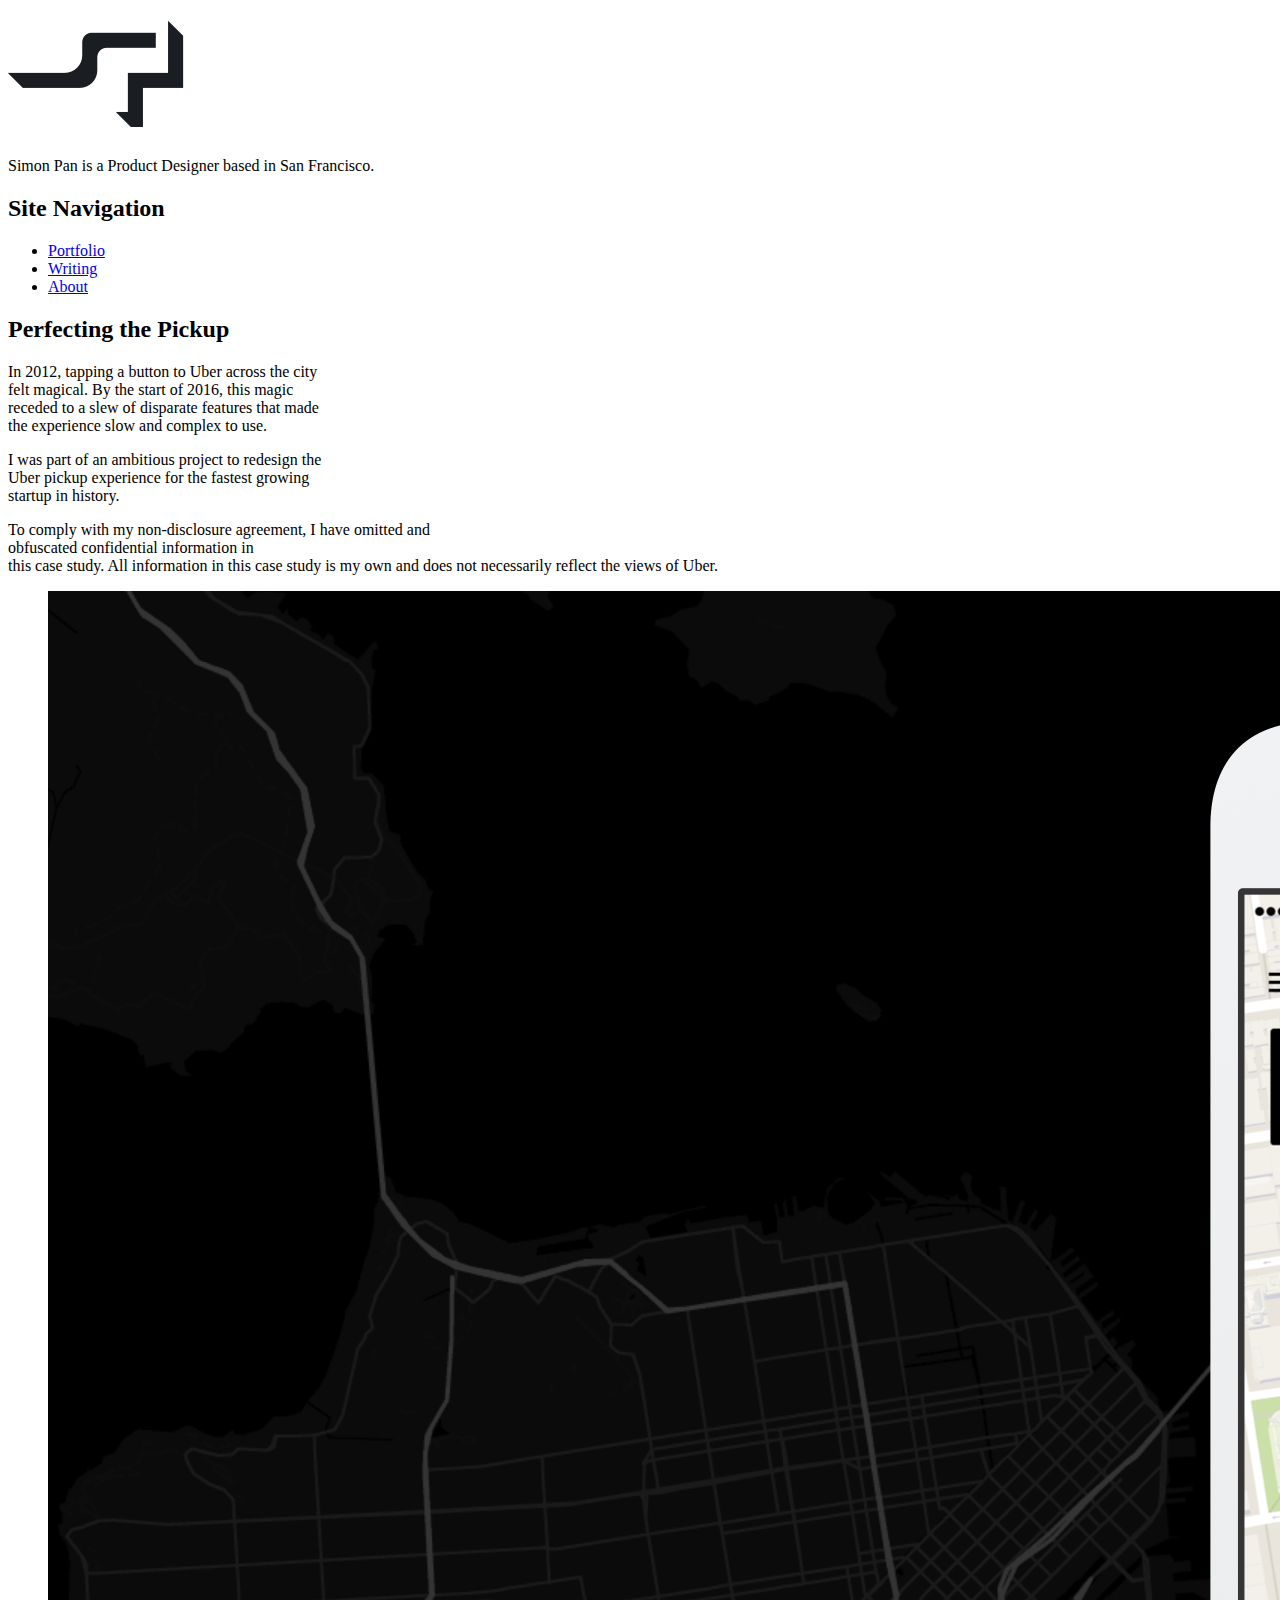
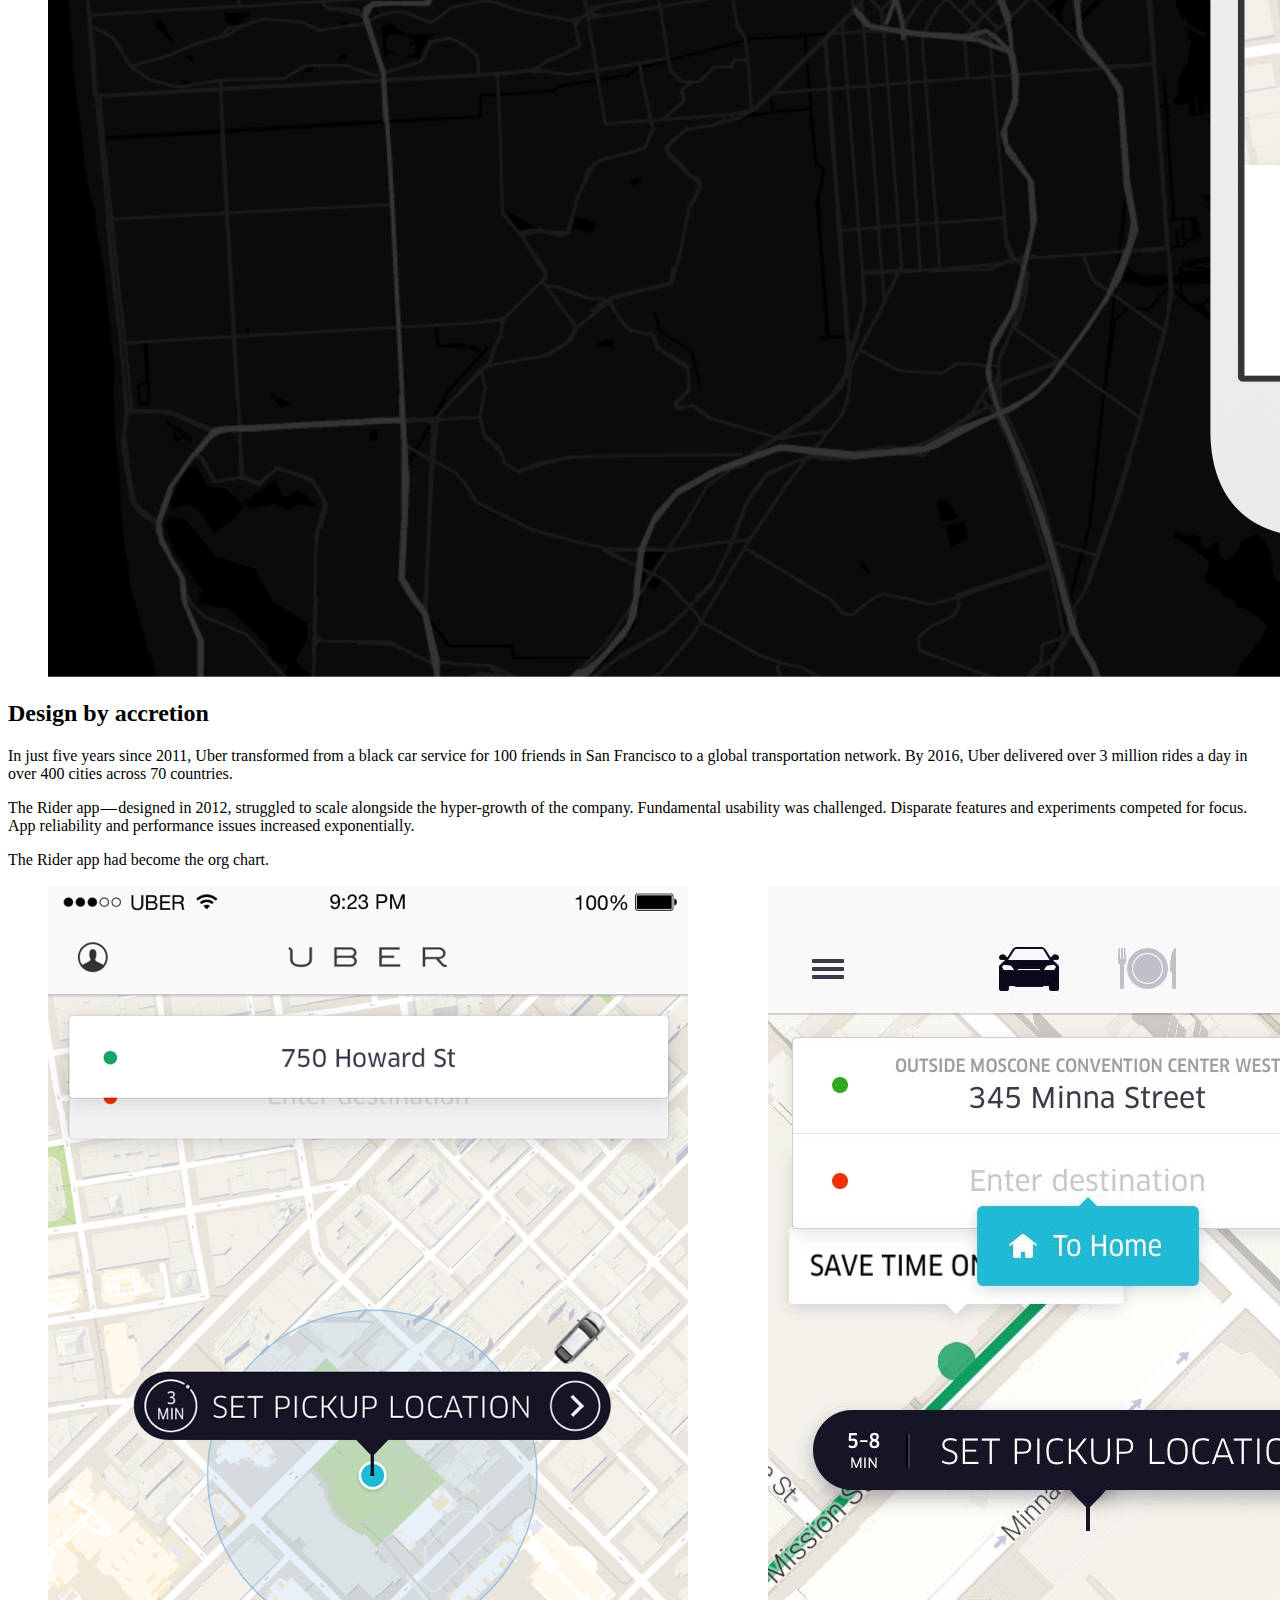
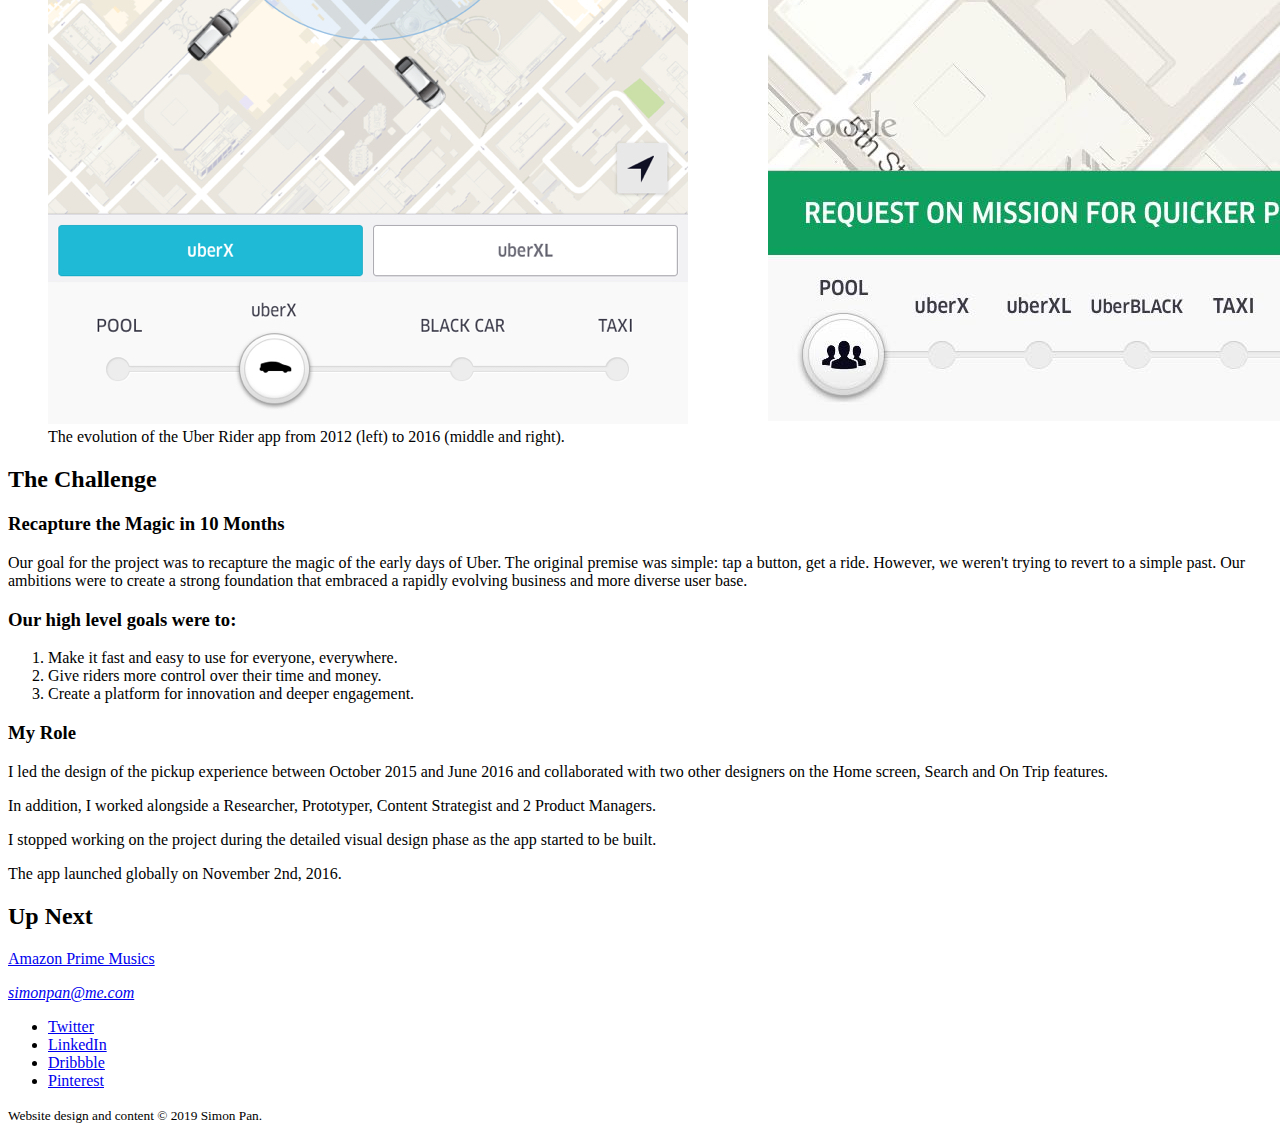
==== uber.html @ c7e6ed30 "uber 포트폴리오 페이지" ====
<!DOCTYPE html>
<html lang="en">
  <head>
    <meta charset="UTF-8" />
    <meta name="viewport" content="width=device-width, initial-scale=1.0" />
    <meta http-equiv="X-UA-Compatible" content="ie=edge" />
    <title>Uber Portfolio</title>
    <link rel="stylesheet" href="css/style.css" />
  </head>
  <body>
    <div class="container">
      <header class="header">
        <h1 class="logo">
          <a href="index.html"><img src="img/sp-logo.png" alt="Simon Pan"/></a>
        </h1>
        <p class="introduce">
          Simon Pan is a Product Designer based in San Francisco.
        </p>
        <nav class="navigation">
          <h2 class="readable-hidden">Site Navigation</h2>
          <ul class="menu">
            <li class="is-act test"><a href="#">Portfolio</a></li>
            <li><a href="#">Writing</a></li>
            <li><a href="#">About</a></li>
          </ul>
        </nav>
      </header>
      <main class="portfolio">
        <section>
          <h2 class="title">Perfecting the Pickup</h2>
          <p>In 2012, tapping a button to Uber across the city <br>felt magical. By the start of 2016, this magic <br>receded to a slew of disparate features that made <br>the experience slow and complex to use.</p>
          <p>I was part of an ambitious project to redesign the <br>Uber pickup experience for the fastest growing <br>startup in history.</p>
          <p class="comment">To comply with my non-disclosure agreement, I have omitted and <br>obfuscated confidential information in <br>this case study. All information in this case study is my own and does not necessarily reflect the views of Uber.</p>
          <figure class="thumbnail">
            <img src="uber/uber-hero.jpg" alt="">
          </figure>
        </section>
        <section>
          <h2 class="title">Design by accretion</h2>
          <p>In just five years since 2011, Uber transformed from a black car service for 100 friends in San Francisco to a global transportation network. By 2016, Uber delivered over 3 million rides a day in over 400 cities across 70 countries.</p>
          <p>The Rider app — designed in 2012, struggled to scale alongside the hyper-growth of the company. Fundamental usability was challenged. Disparate features and experiments competed for focus. App reliability and performance issues increased exponentially.</p>
          <p>The Rider app had become the org chart.</p>
          <figure class="thumbnail">
            <img src="uber/uber-2012-2016.jpg" alt="">
            <figcaption>The evolution of the Uber Rider app from 2012 (left) to 2016 (middle and right).</figcaption>
          </figure>
        </section>
        <section>
          <h2 class="small-title">The Challenge</h2>
          <h3 class="title">Recapture the Magic in 10 Months</h3>
          <p>Our goal for the project was to recapture the magic of the early days of Uber. The original premise was simple: tap a button, get a ride. However, we weren't trying to revert to a simple past. Our ambitions were to create a strong foundation that embraced a rapidly evolving business and more diverse user base.</p>
          <h3 class="list-title">Our high level goals were to:</h3>
          <ol>
            <li>Make it fast and easy to use for everyone, everywhere.</li>
            <li>Give riders more control over their time and money.</li>
            <li>Create a platform for innovation and deeper engagement.</li>
          </ol>
          <h3 class="title">My Role</h3>
          <p>I led the design of the pickup experience between October 2015 and June 2016 and collaborated with two other designers on the Home screen, Search and On Trip features.</p>
          <p>In addition, I worked alongside a Researcher, Prototyper, Content Strategist and 2 Product Managers.</p>
          <p>I stopped working on the project during the detailed visual design phase as the app started to be built.</p>
          <p>The app launched globally on November 2nd, 2016.</p>
        </section>
      </main>
      <article class="next-protfolio">
        <h2 class="next-title">Up Next</h2>
        <p><a href="amazon.html">Amazon Prime Musics</a></p>
      </article>
      <footer class="footer">
        <address class="email">
          <a href="mailto:simonpan@me.com">simonpan@me.com</a>
        </address>
        <ul class="sns">
          <li><a href="#">Twitter</a></li>
          <li><a href="#">LinkedIn</a></li>
          <li><a href="#">Dribbble</a></li>
          <li><a href="#">Pinterest</a></li>
        </ul>
        <small class="copyright">
          Website design and content &copy; 2019 Simon Pan.
        </small>
      </footer>
    </div>
  </body>
</html>
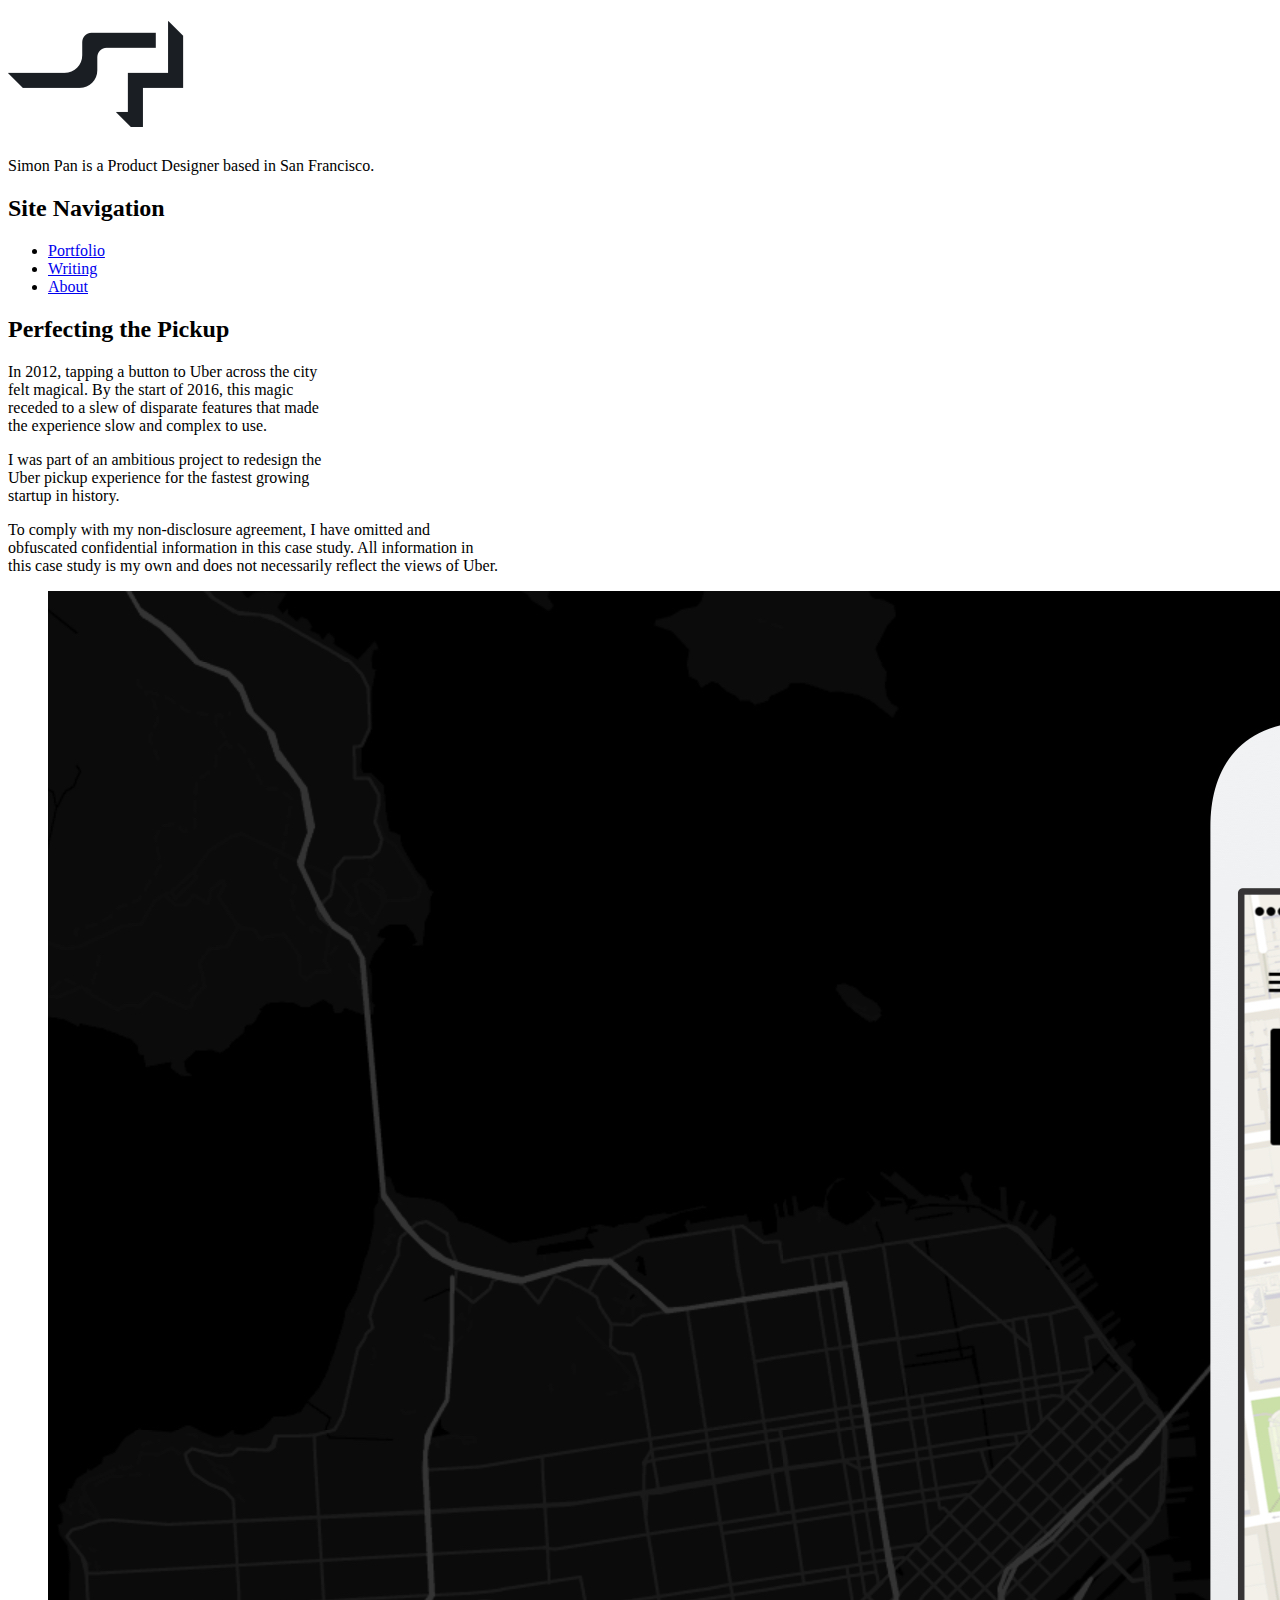
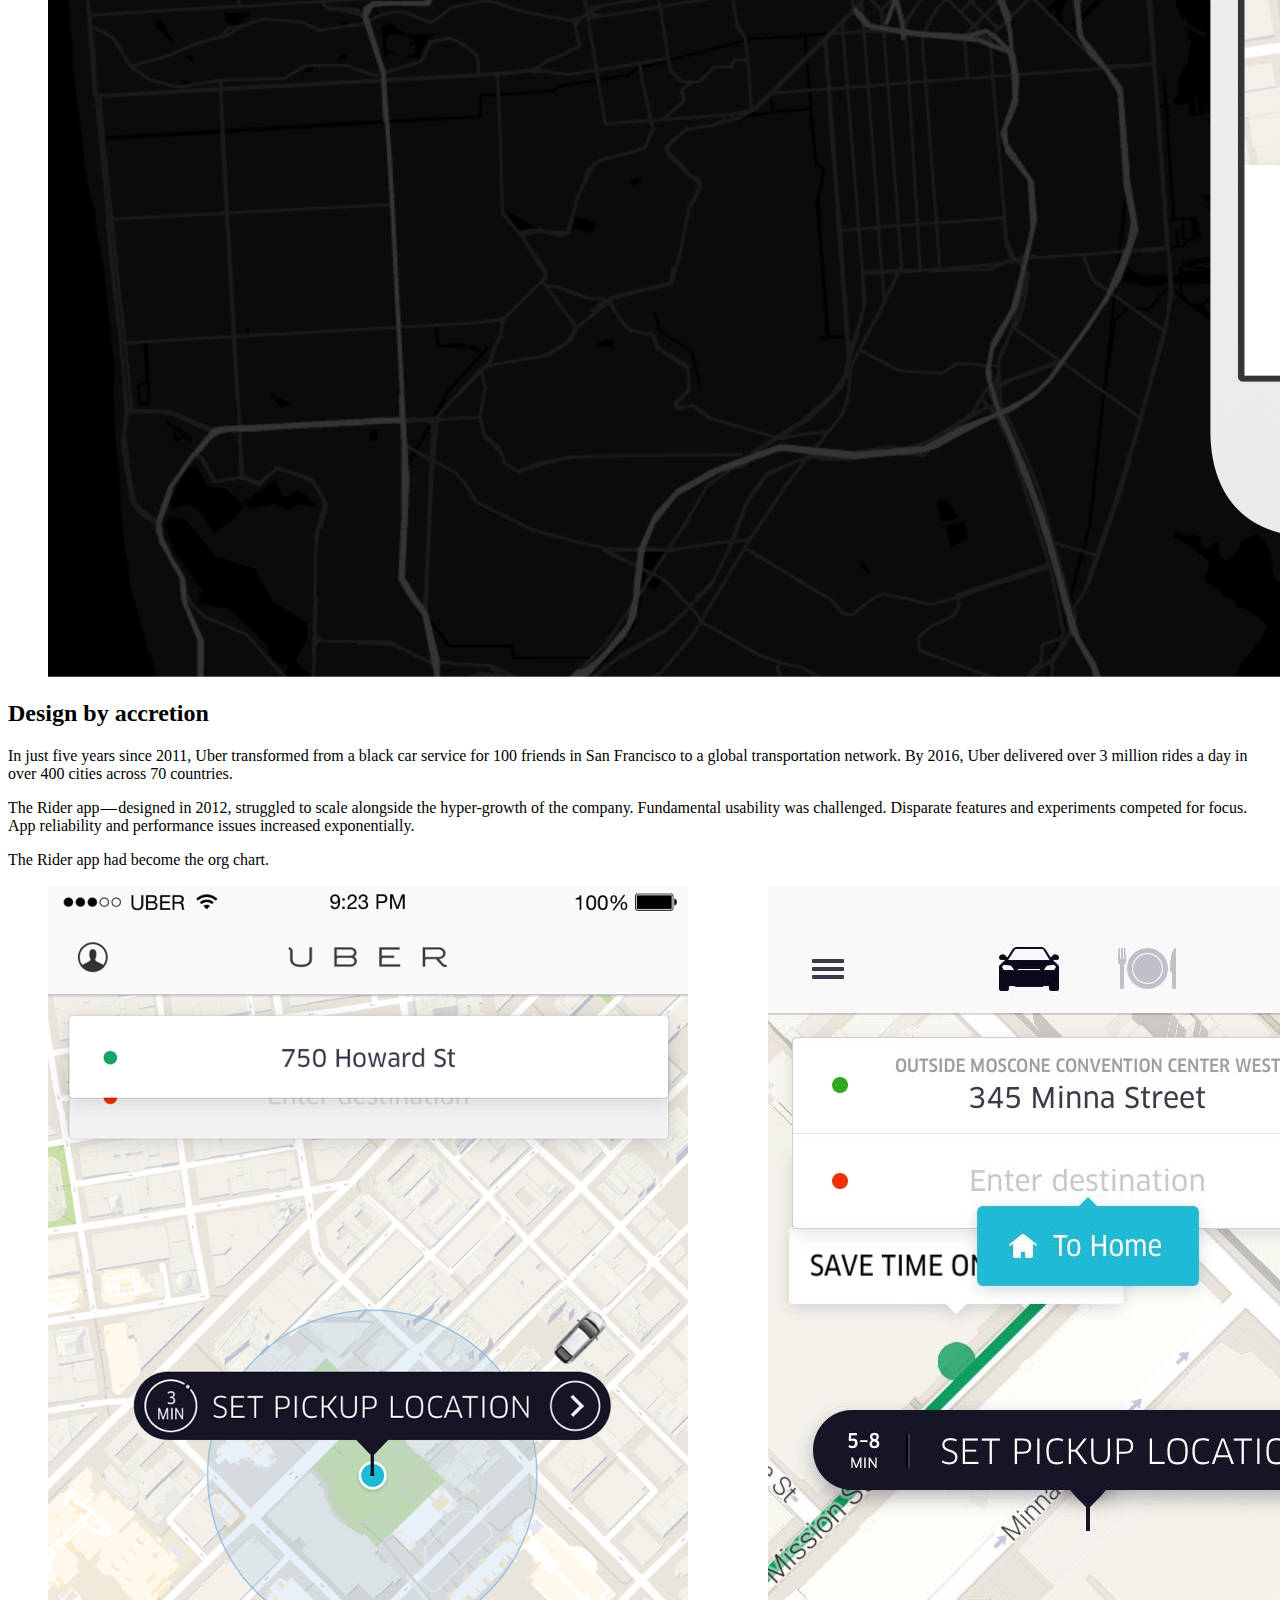
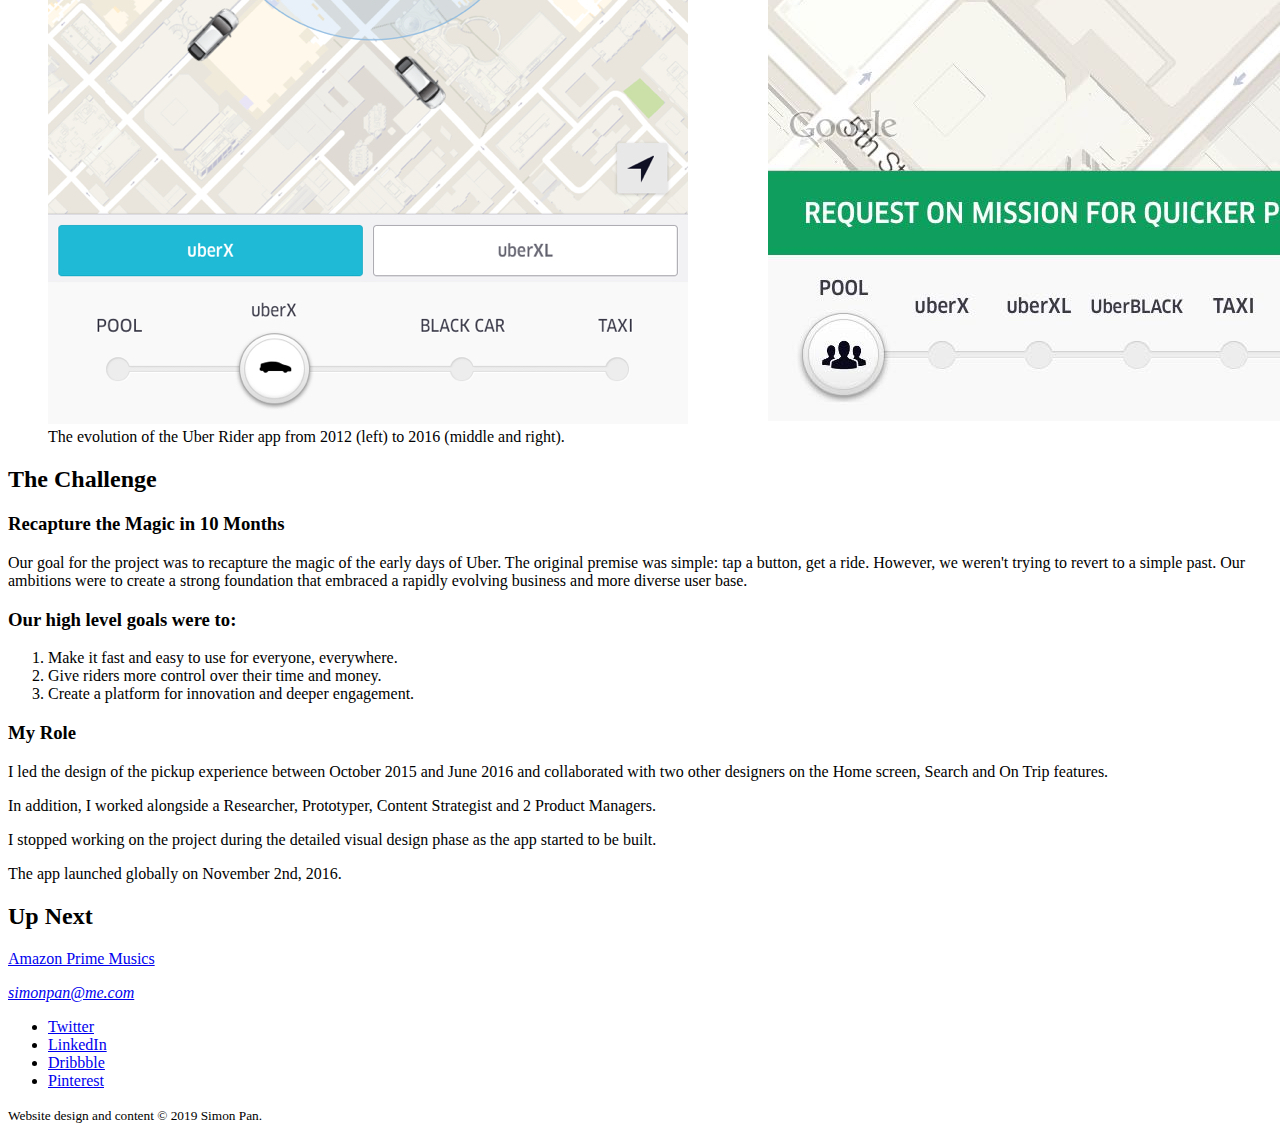
==== commit 8117c8eb: "클래스 추가" ====
--- a/uber.html
+++ b/uber.html
@@ -26,16 +26,16 @@
         </nav>
       </header>
       <main class="portfolio">
-        <section>
+        <section class="dark">
           <h2 class="title">Perfecting the Pickup</h2>
           <p>In 2012, tapping a button to Uber across the city <br>felt magical. By the start of 2016, this magic <br>receded to a slew of disparate features that made <br>the experience slow and complex to use.</p>
           <p>I was part of an ambitious project to redesign the <br>Uber pickup experience for the fastest growing <br>startup in history.</p>
-          <p class="comment">To comply with my non-disclosure agreement, I have omitted and <br>obfuscated confidential information in <br>this case study. All information in this case study is my own and does not necessarily reflect the views of Uber.</p>
+          <p class="comment">To comply with my non-disclosure agreement, I have omitted and <br>obfuscated confidential information in this case study. All information in <br>this case study is my own and does not necessarily reflect the views of Uber.</p>
           <figure class="thumbnail">
             <img src="uber/uber-hero.jpg" alt="">
           </figure>
         </section>
-        <section>
+        <section class="light">
           <h2 class="title">Design by accretion</h2>
           <p>In just five years since 2011, Uber transformed from a black car service for 100 friends in San Francisco to a global transportation network. By 2016, Uber delivered over 3 million rides a day in over 400 cities across 70 countries.</p>
           <p>The Rider app — designed in 2012, struggled to scale alongside the hyper-growth of the company. Fundamental usability was challenged. Disparate features and experiments competed for focus. App reliability and performance issues increased exponentially.</p>
@@ -45,24 +45,26 @@
             <figcaption>The evolution of the Uber Rider app from 2012 (left) to 2016 (middle and right).</figcaption>
           </figure>
         </section>
-        <section>
-          <h2 class="small-title">The Challenge</h2>
-          <h3 class="title">Recapture the Magic in 10 Months</h3>
+        <section class="light">
+          <div class="wrapper">
+          <h2 class="small title group">The Challenge</h2>
+          <h3 class="title group">Recapture the Magic in 10 Months</h3>
           <p>Our goal for the project was to recapture the magic of the early days of Uber. The original premise was simple: tap a button, get a ride. However, we weren't trying to revert to a simple past. Our ambitions were to create a strong foundation that embraced a rapidly evolving business and more diverse user base.</p>
-          <h3 class="list-title">Our high level goals were to:</h3>
+          <h3 class="list title">Our high level goals were to:</h3>
           <ol>
             <li>Make it fast and easy to use for everyone, everywhere.</li>
             <li>Give riders more control over their time and money.</li>
             <li>Create a platform for innovation and deeper engagement.</li>
           </ol>
-          <h3 class="title">My Role</h3>
+          <h3 class="title medium">My Role</h3>
           <p>I led the design of the pickup experience between October 2015 and June 2016 and collaborated with two other designers on the Home screen, Search and On Trip features.</p>
           <p>In addition, I worked alongside a Researcher, Prototyper, Content Strategist and 2 Product Managers.</p>
           <p>I stopped working on the project during the detailed visual design phase as the app started to be built.</p>
           <p>The app launched globally on November 2nd, 2016.</p>
+        </div>
         </section>
       </main>
-      <article class="next-protfolio">
+      <article class="next-portfolio dark">
         <h2 class="next-title">Up Next</h2>
         <p><a href="amazon.html">Amazon Prime Musics</a></p>
       </article>
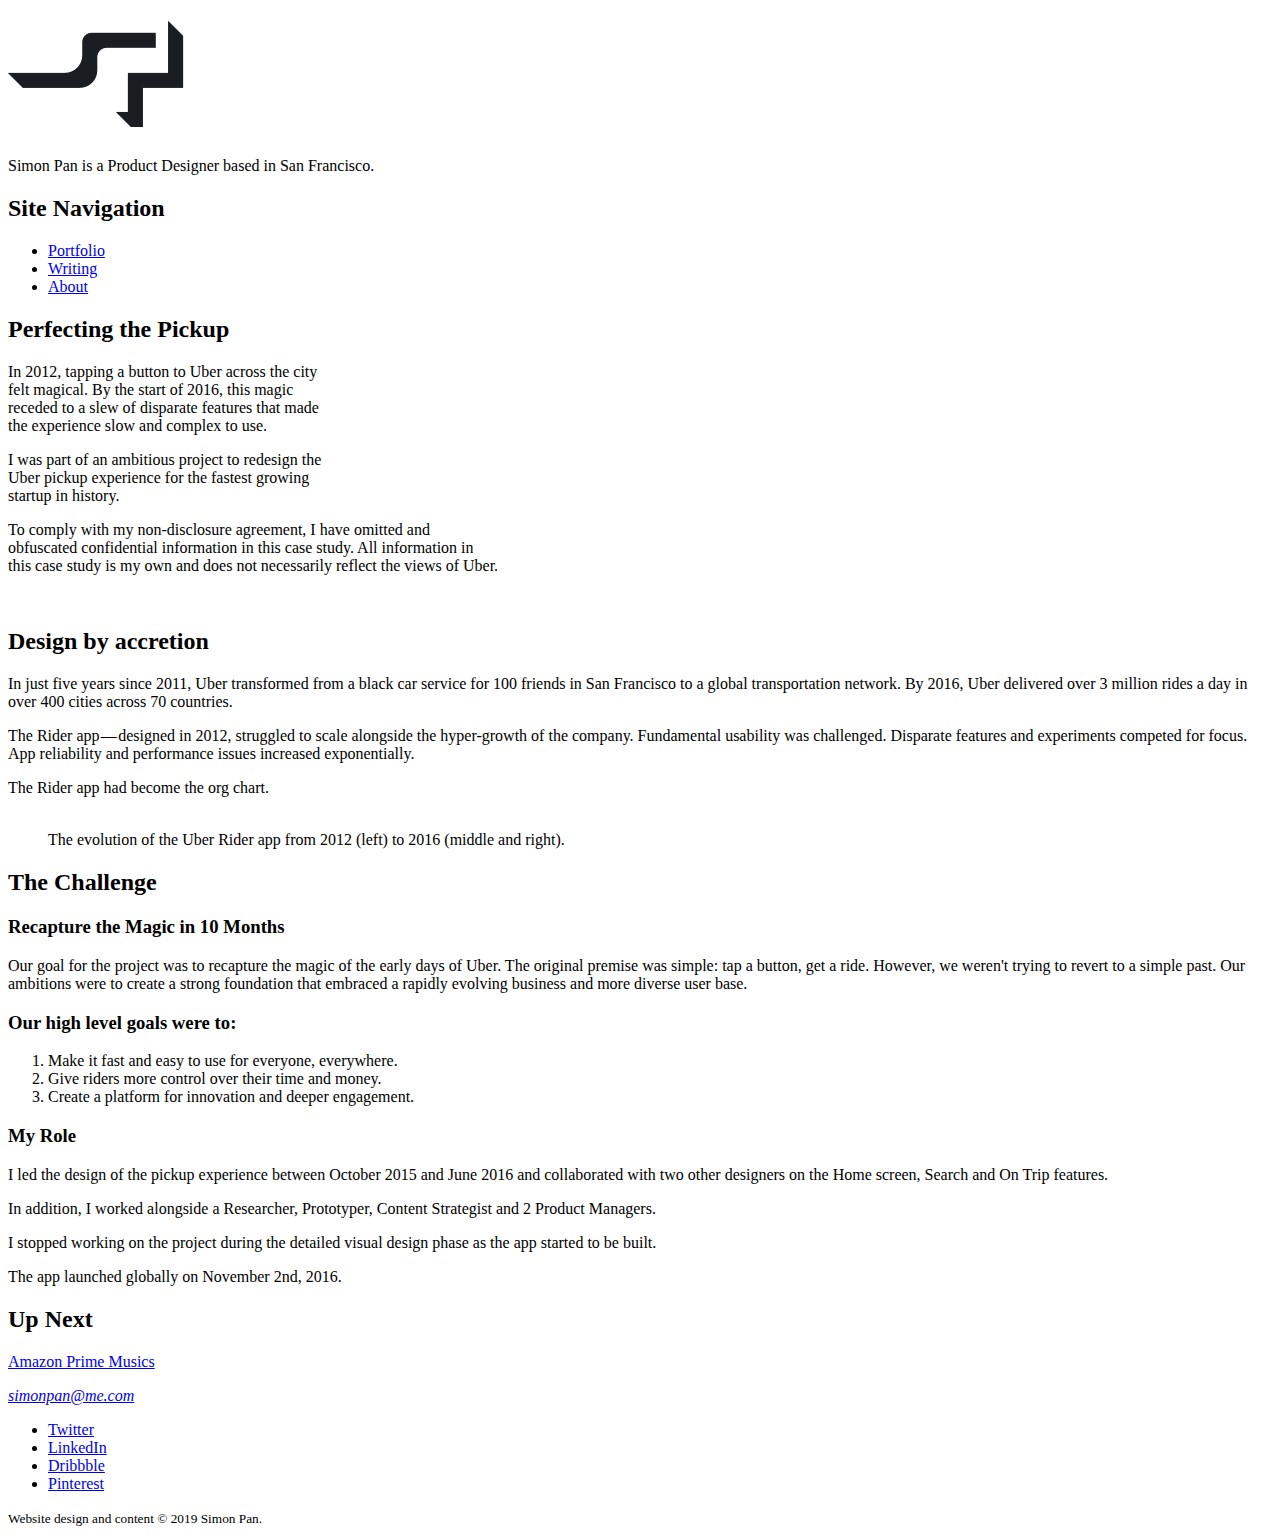
==== commit f9123497: "amazon 이미지 반영" ====
--- a/uber.html
+++ b/uber.html
@@ -32,7 +32,7 @@
           <p>I was part of an ambitious project to redesign the <br>Uber pickup experience for the fastest growing <br>startup in history.</p>
           <p class="comment">To comply with my non-disclosure agreement, I have omitted and <br>obfuscated confidential information in this case study. All information in <br>this case study is my own and does not necessarily reflect the views of Uber.</p>
           <figure class="thumbnail">
-            <img src="uber/uber-hero.jpg" alt="">
+            <img src="portfolio/uber-hero.jpg" alt="">
           </figure>
         </section>
         <section class="light">
@@ -41,7 +41,7 @@
           <p>The Rider app — designed in 2012, struggled to scale alongside the hyper-growth of the company. Fundamental usability was challenged. Disparate features and experiments competed for focus. App reliability and performance issues increased exponentially.</p>
           <p>The Rider app had become the org chart.</p>
           <figure class="thumbnail">
-            <img src="uber/uber-2012-2016.jpg" alt="">
+            <img src="portfolio/uber-2012-2016.jpg" alt="">
             <figcaption>The evolution of the Uber Rider app from 2012 (left) to 2016 (middle and right).</figcaption>
           </figure>
         </section>
